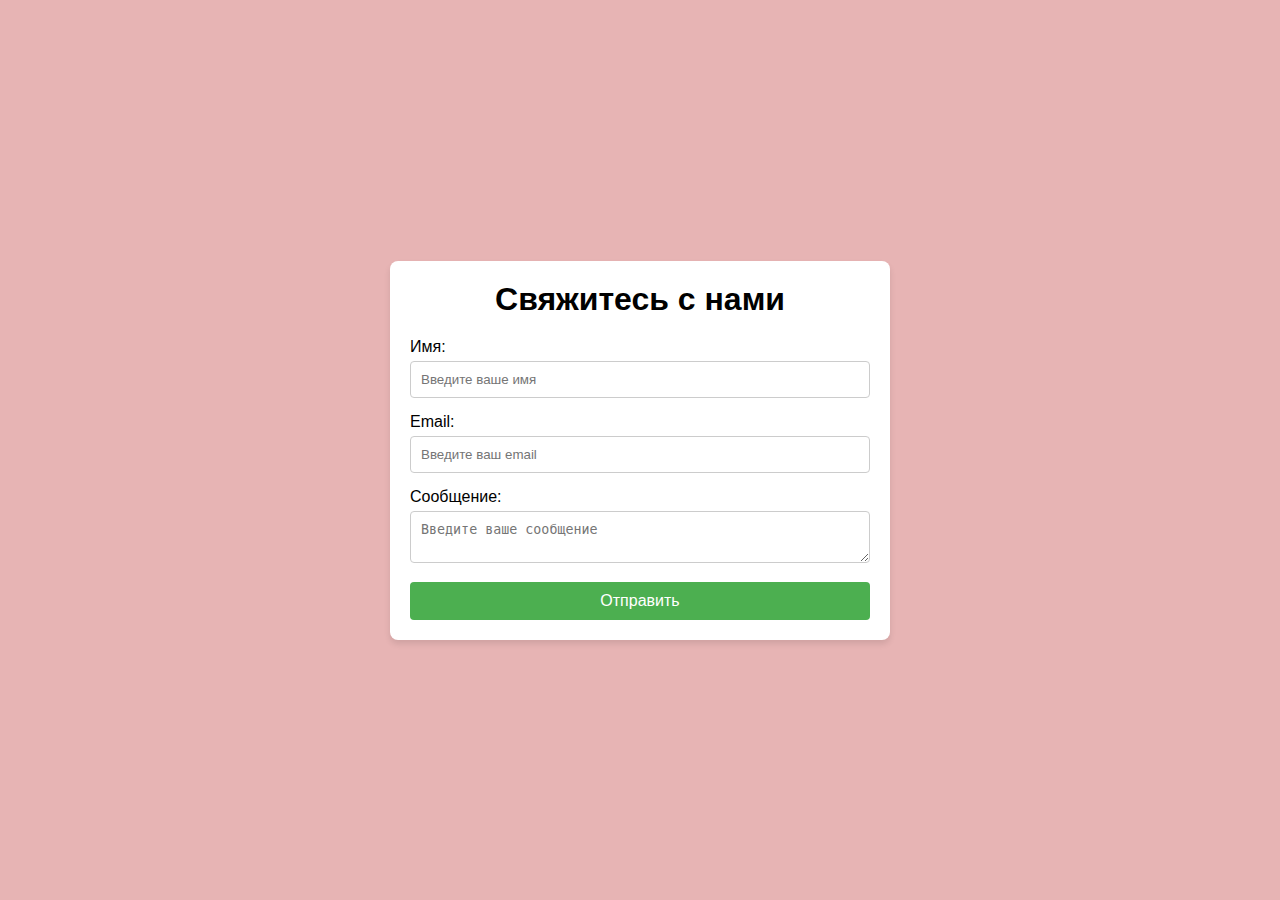
==== indexx.html @ a36a8d5a "Update and rename index.html to indexx.html" ====
<!DOCTYPE html>
<html lang="ru">
<head>
  <meta charset="UTF-8">
  <meta name="viewport" content="width=device-width, initial-scale=1.0">
  <title>Свяжитесь с нами</title>
  <link rel="stylesheet" href="monistyle.css">
</head>
<body>
  <div class="container">
    <h1>Свяжитесь с нами</h1>
    <form id="contact-form">
      <label for="name">Имя:</label>
      <input type="text" id="name" name="name" required placeholder="Введите ваше имя">
      
      <label for="email">Email:</label>
      <input type="email" id="email" name="email" required placeholder="Введите ваш email">
      
      <label for="message">Сообщение:</label>
      <textarea id="message" name="message" required placeholder="Введите ваше сообщение"></textarea>
      
      <button type="submit">Отправить</button>
    </form>
    <p id="success-message" class="hidden">Спасибо за ваше сообщение!</p>
  </div>

  <script src="java.js"></script>
</body>
</html>
---- monistyle.css ----
* {
    margin: 0;
    padding: 0;
    box-sizing: border-box;
  }
  
  body {
    font-family: Arial, sans-serif;
    background-color: #e7b4b4;
    display: flex;
    justify-content: center;
    align-items: center;
    height: 100vh;
  }
  
  .container {
    background-color: white;
    padding: 20px;
    border-radius: 8px;
    box-shadow: 0 4px 6px rgba(0, 0, 0, 0.1);
    width: 100%;
    max-width: 500px;
  }
  
  h1 {
    text-align: center;
    margin-bottom: 20px;
  }
  
  label {
    display: block;
    margin-bottom: 5px;
  }
  
  input, textarea {
    width: 100%;
    padding: 10px;
    margin-bottom: 15px;
    border: 1px solid #ccc;
    border-radius: 4px;
  }
  
  button {
    width: 100%;
    padding: 10px;
    background-color: #4CAF50;
    color: white;
    border: none;
    border-radius: 4px;
    font-size: 16px;
    cursor: pointer;
  }
  
  button:hover {
    background-color: #45a049;
  }
  
  .hidden {
    display: none;
  }
  
  #success-message {
    text-align: center;
    color: #4CAF50;
    margin-top: 20px;
  }
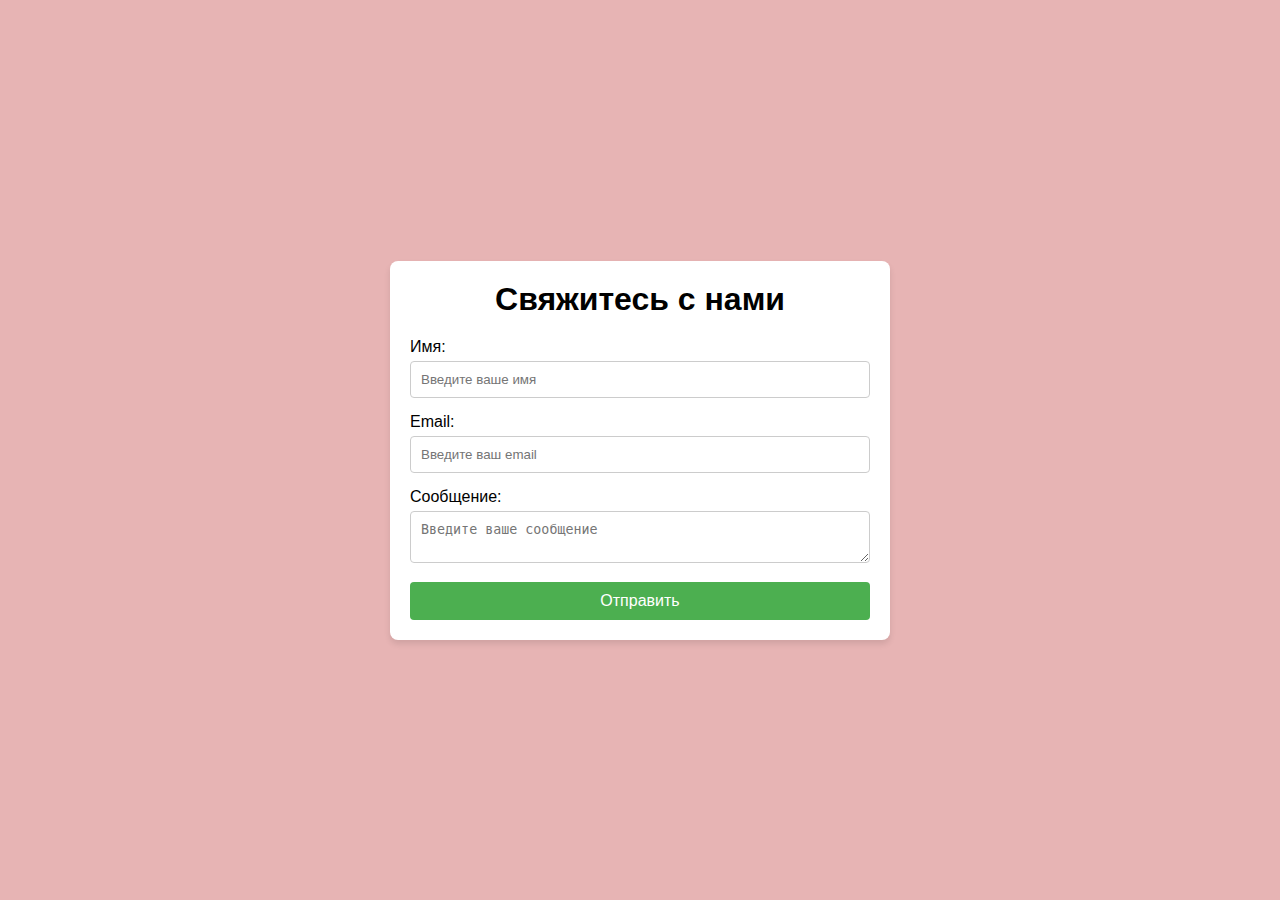
==== commit 9f01ad2e: "Update indexx.html" ====
--- a/indexx.html
+++ b/indexx.html
@@ -4,7 +4,7 @@
   <meta charset="UTF-8">
   <meta name="viewport" content="width=device-width, initial-scale=1.0">
   <title>Свяжитесь с нами</title>
-  <link rel="stylesheet" href="monistyle.css">
+  <link rel="stylesheet" href="/monistyle.css">
 </head>
 <body>
   <div class="container">
@@ -24,6 +24,6 @@
     <p id="success-message" class="hidden">Спасибо за ваше сообщение!</p>
   </div>
 
-  <script src="java.js"></script>
+  <script src="/java.js"></script>
 </body>
 </html>
